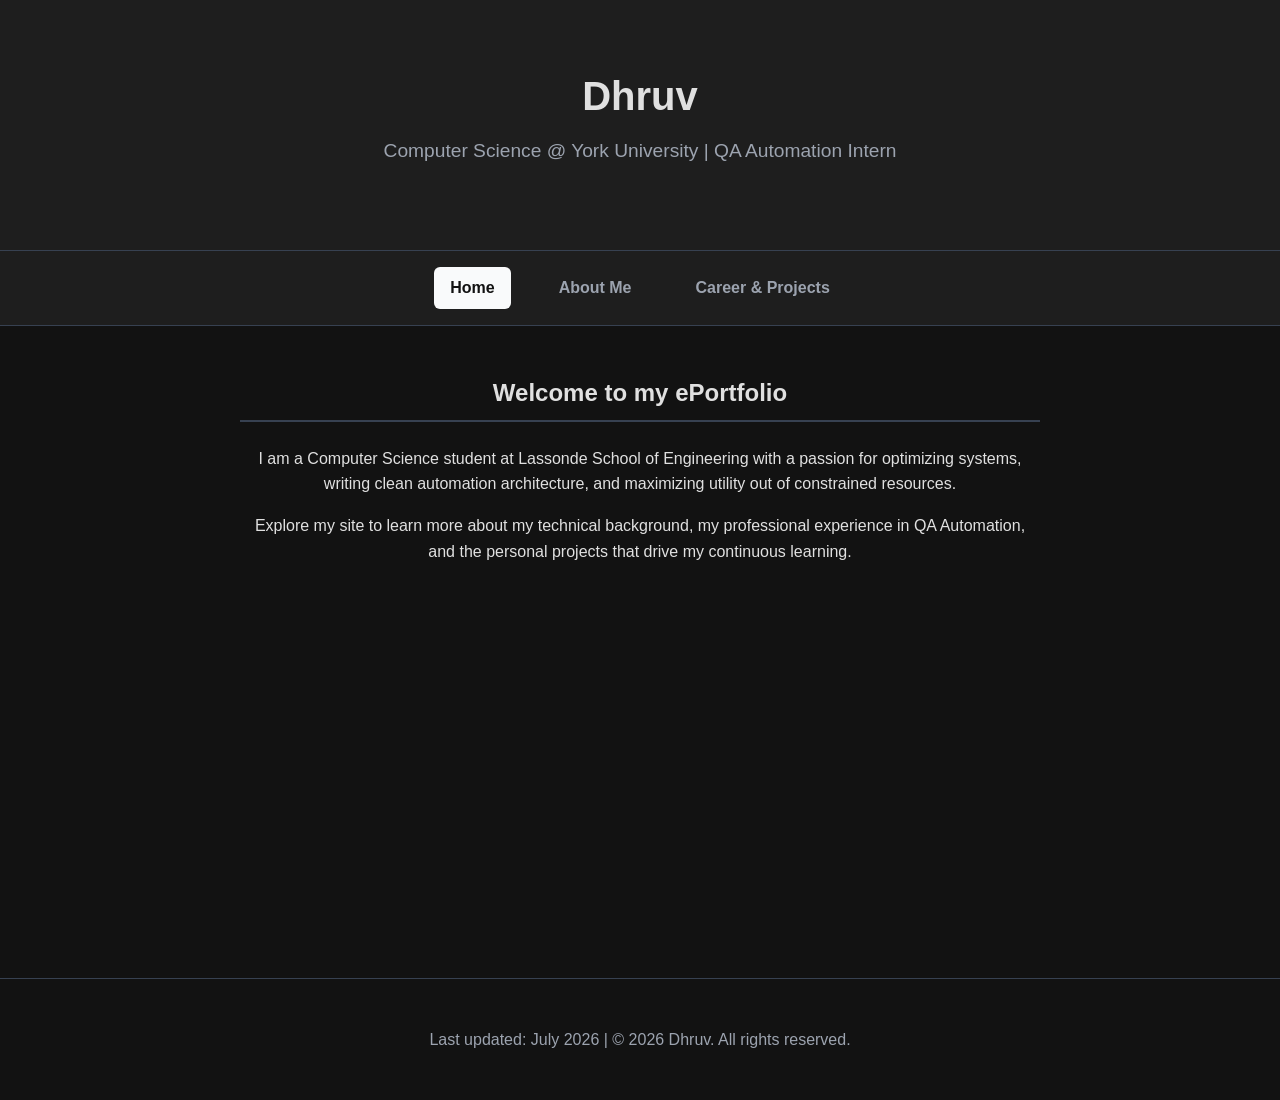
==== index.html @ 8887a722 "Add files via upload" ====
<!-- index.html -->
<!DOCTYPE html>
<html lang="en">
<head>
    <meta charset="UTF-8">
    <meta name="viewport" content="width=device-width, initial-scale=1.0">
    <title>Dhruv | Home</title>
    <link rel="stylesheet" href="style.css">
</head>
<body>

    <header>
        <h1>Dhruv</h1>
        <p>Computer Science @ York University | QA Automation Intern</p>
    </header>

    <nav>
        <a href="index.html" class="active">Home</a>
        <a href="about.html">About Me</a>
        <a href="career.html">Career & Projects</a>
    </nav>

    <main>
        <div class="hero-content">
            <h2>Welcome to my ePortfolio</h2>
            <p>I am a Computer Science student at Lassonde School of Engineering with a passion for optimizing systems, writing clean automation architecture, and maximizing utility out of constrained resources.</p>
            <p>Explore my site to learn more about my technical background, my professional experience in QA Automation, and the personal projects that drive my continuous learning.</p>
        </div>
    </main>

    <footer>
        <p>Last updated: July 2026 | &copy; 2026 Dhruv. All rights reserved.</p>
    </footer>

</body>
</html>
---- style.css ----
/* style.css */
:root {
    --bg-color: #121212;
    --surface-color: #1e1e1e;
    --text-primary: #e0e0e0;
    --text-secondary: #9ca3af;
    --accent: #f9fafb; 
    --border: #374151;
}

body {
    font-family: -apple-system, BlinkMacSystemFont, "Segoe UI", Roboto, Helvetica, Arial, sans-serif;
    background-color: var(--bg-color);
    color: var(--text-primary);
    line-height: 1.6;
    margin: 0;
    padding: 0;
}

header {
    background-color: var(--surface-color);
    padding: 4rem 2rem;
    text-align: center;
    border-bottom: 1px solid var(--border);
}

header h1 {
    margin: 0;
    font-size: 2.5rem;
    color: var(--text-primary);
}

header p {
    color: var(--text-secondary);
    font-size: 1.2rem;
    margin-top: 0.5rem;
}

nav {
    display: flex;
    justify-content: center;
    gap: 2rem;
    padding: 1rem;
    background: var(--surface-color);
    position: sticky;
    top: 0;
    z-index: 100;
    border-bottom: 1px solid var(--border);
}

nav a {
    color: var(--text-secondary);
    text-decoration: none;
    font-weight: 600;
    transition: color 0.2s;
    padding: 0.5rem 1rem;
    border-radius: 6px;
}

nav a:hover, nav a.active {
    color: var(--bg-color);
    background-color: var(--accent);
}

main {
    max-width: 800px;
    margin: 2rem auto;
    padding: 0 2rem;
    min-height: 60vh;
}

section {
    margin-bottom: 4rem;
}

h2 {
    border-bottom: 2px solid var(--border);
    padding-bottom: 0.5rem;
    margin-bottom: 1.5rem;
    color: var(--text-primary);
}

.artifact {
    background: var(--surface-color);
    padding: 1rem;
    border-radius: 8px;
    margin: 2rem 0;
    border: 1px solid var(--border);
}

.artifact img {
    width: 100%;
    height: auto;
    border-radius: 4px;
}

.artifact p {
    font-size: 0.9rem;
    color: var(--text-secondary);
    text-align: center;
    margin-top: 1rem;
    font-style: italic;
}

.job, .project {
    margin-bottom: 2rem;
}

.job-header, .project-header {
    display: flex;
    justify-content: space-between;
    align-items: baseline;
    margin-bottom: 0.5rem;
}

.job-header h3, .project-header h3 {
    margin: 0;
    color: var(--accent);
}

.date {
    color: var(--text-secondary);
    font-size: 0.9rem;
}

ul {
    padding-left: 1.2rem;
}

li {
    margin-bottom: 0.5rem;
}

.hero-content {
    text-align: center;
    margin-top: 3rem;
}

footer {
    text-align: center;
    padding: 2rem;
    color: var(--text-secondary);
    border-top: 1px solid var(--border);
    margin-top: 4rem;
}
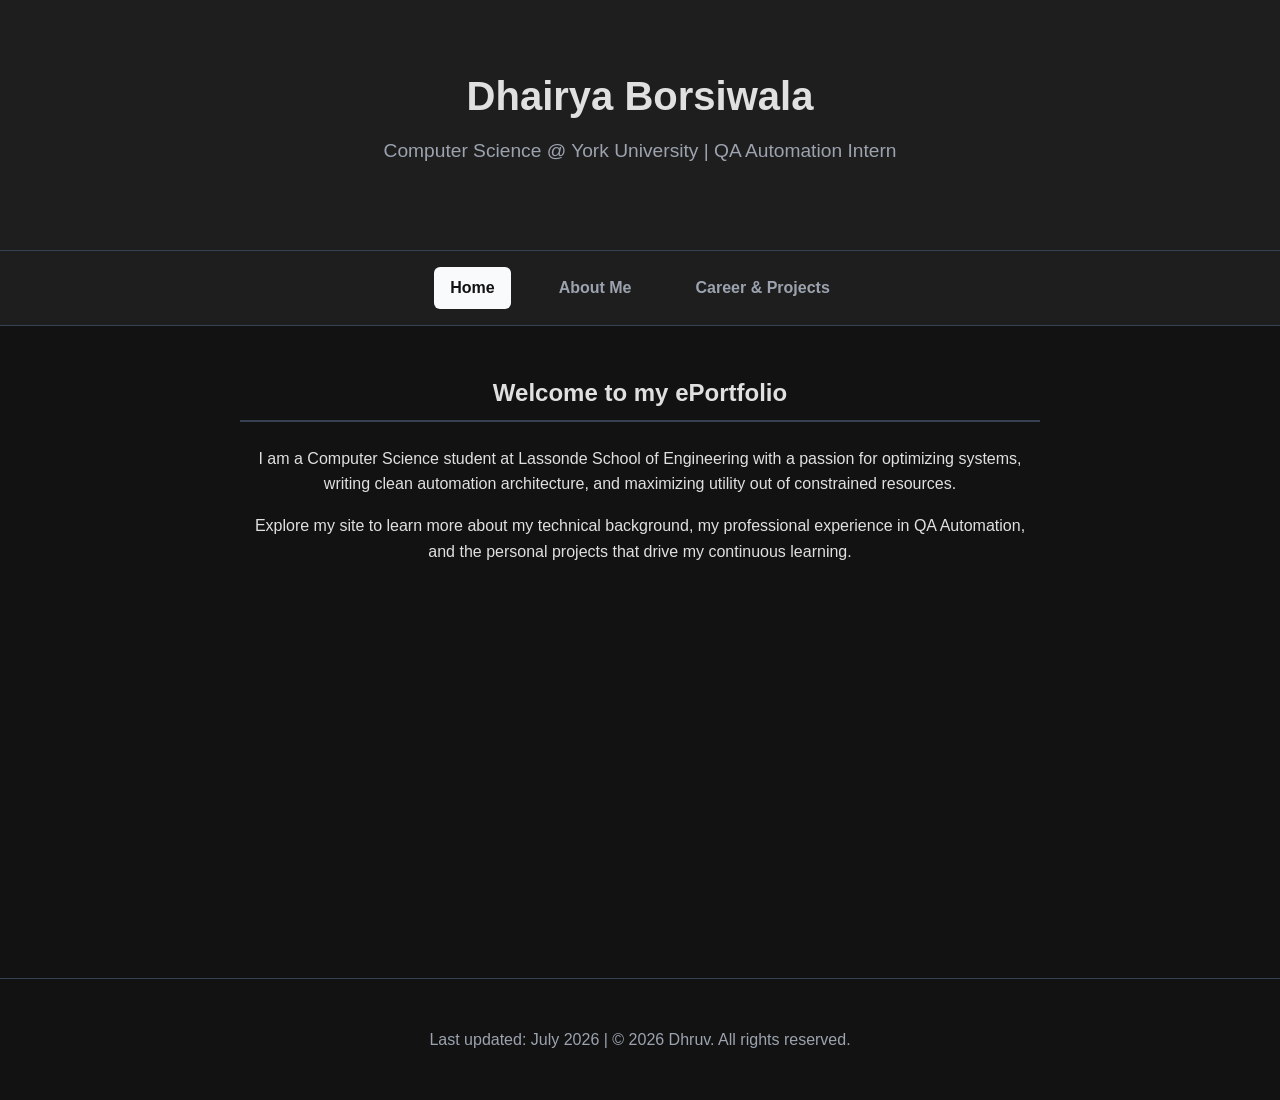
==== commit 862d0408: "Update index.html" ====
--- a/index.html
+++ b/index.html
@@ -4,13 +4,13 @@
 <head>
     <meta charset="UTF-8">
     <meta name="viewport" content="width=device-width, initial-scale=1.0">
-    <title>Dhruv | Home</title>
+    <title>Dhairya Borsiwala | Home</title>
     <link rel="stylesheet" href="style.css">
 </head>
 <body>
 
     <header>
-        <h1>Dhruv</h1>
+        <h1>Dhairya Borsiwala</h1>
         <p>Computer Science @ York University | QA Automation Intern</p>
     </header>
 
@@ -33,4 +33,4 @@
     </footer>
 
 </body>
-</html>+</html>
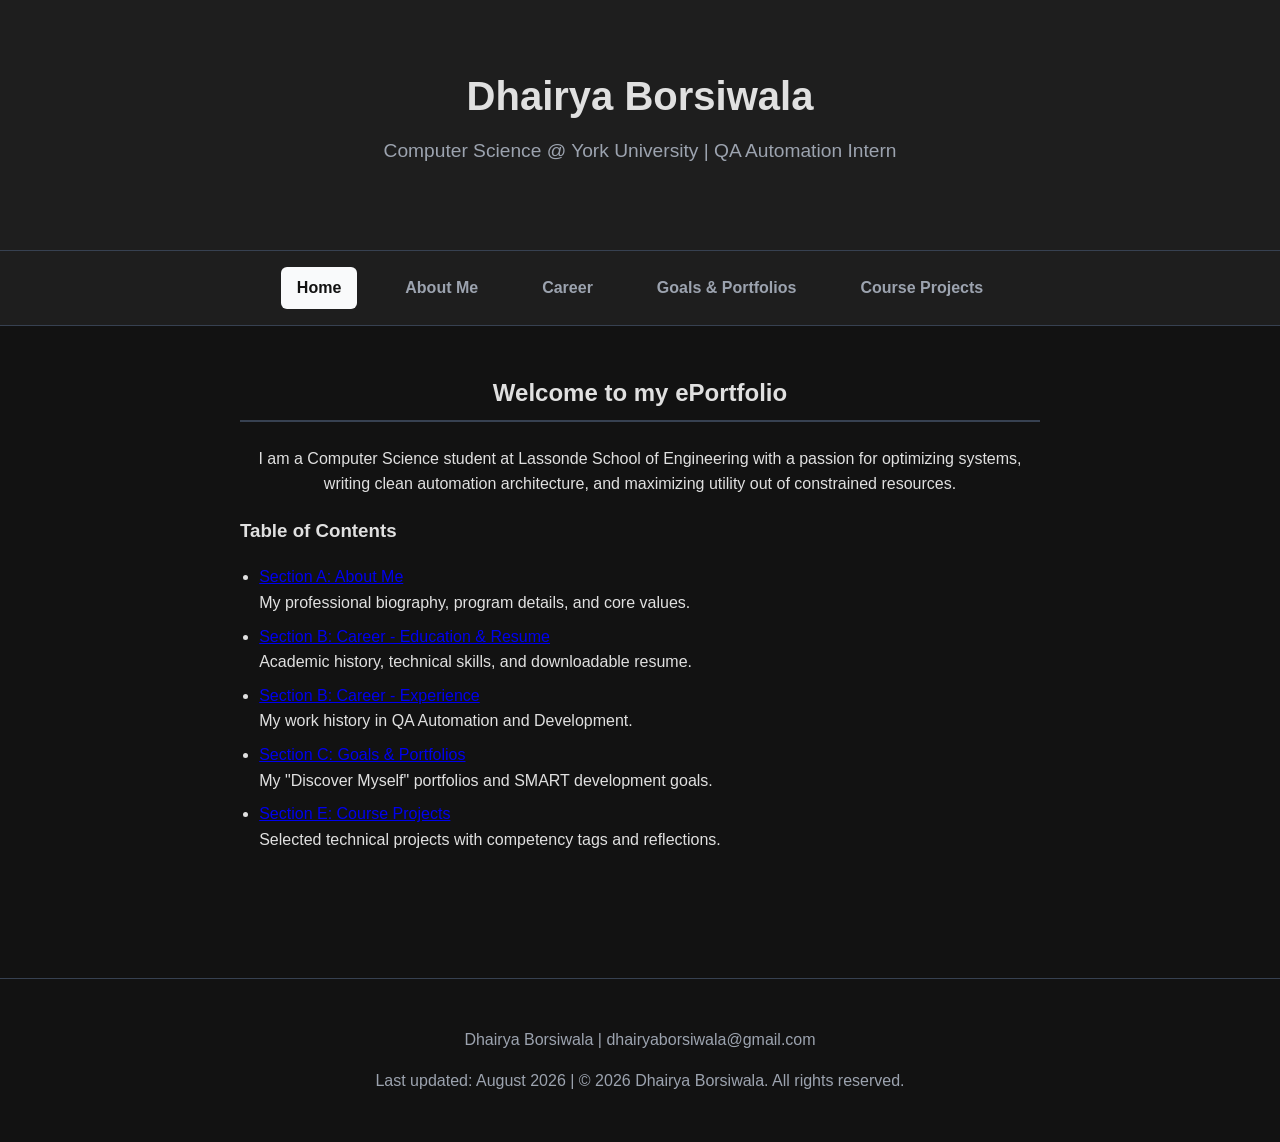
==== commit 8f53e91b: "Update index.html" ====
--- a/index.html
+++ b/index.html
@@ -17,19 +17,32 @@
     <nav>
         <a href="index.html" class="active">Home</a>
         <a href="about.html">About Me</a>
-        <a href="career.html">Career & Projects</a>
+        <a href="career.html">Career</a>
+        <a href="goals.html">Goals & Portfolios</a>
+        <a href="projects.html">Course Projects</a>
     </nav>
 
     <main>
         <div class="hero-content">
             <h2>Welcome to my ePortfolio</h2>
             <p>I am a Computer Science student at Lassonde School of Engineering with a passion for optimizing systems, writing clean automation architecture, and maximizing utility out of constrained resources.</p>
-            <p>Explore my site to learn more about my technical background, my professional experience in QA Automation, and the personal projects that drive my continuous learning.</p>
+        </div>
+
+        <div class="toc">
+            <h3>Table of Contents</h3>
+            <ul>
+                <li><a href="about.html">Section A: About Me</a><br>My professional biography, program details, and core values.</li>
+                <li><a href="career.html#education">Section B: Career - Education & Resume</a><br>Academic history, technical skills, and downloadable resume.</li>
+                <li><a href="career.html#experience">Section B: Career - Experience</a><br>My work history in QA Automation and Development.</li>
+                <li><a href="goals.html">Section C: Goals & Portfolios</a><br>My "Discover Myself" portfolios and SMART development goals.</li>
+                <li><a href="projects.html">Section E: Course Projects</a><br>Selected technical projects with competency tags and reflections.</li>
+            </ul>
         </div>
     </main>
 
     <footer>
-        <p>Last updated: July 2026 | &copy; 2026 Dhruv. All rights reserved.</p>
+        <p>Dhairya Borsiwala | dhairyaborsiwala@gmail.com</p>
+        <p>Last updated: August 2026 | &copy; 2026 Dhairya Borsiwala. All rights reserved.</p>
     </footer>
 
 </body>
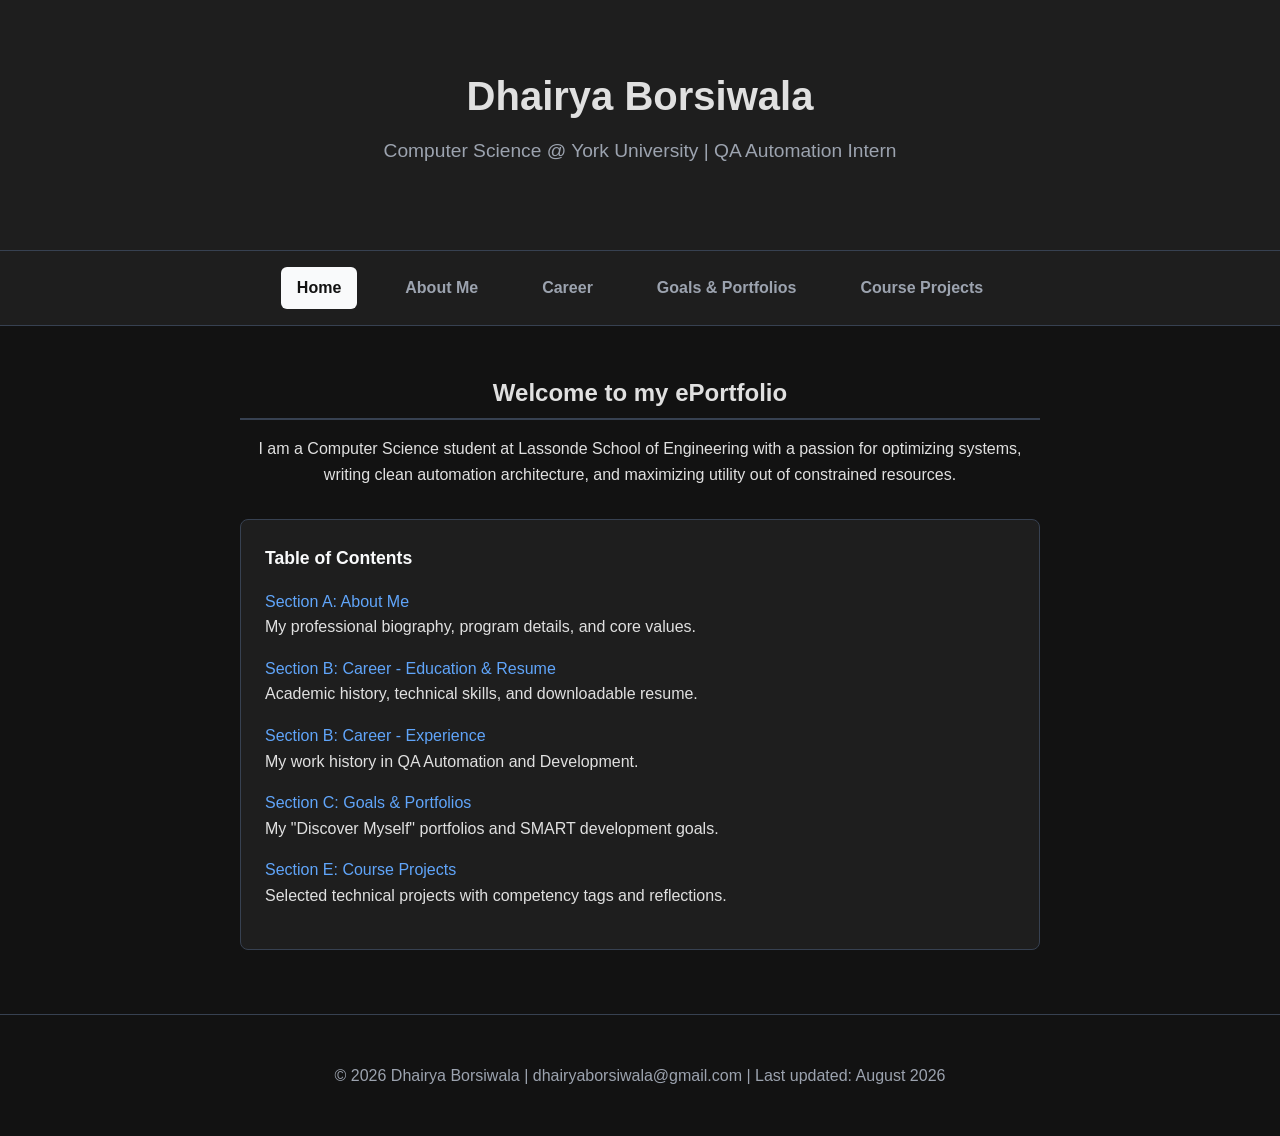
==== commit 495acb08: "Add files via upload" ====
--- a/index.html
+++ b/index.html
@@ -41,8 +41,7 @@
     </main>
 
     <footer>
-        <p>Dhairya Borsiwala | dhairyaborsiwala@gmail.com</p>
-        <p>Last updated: August 2026 | &copy; 2026 Dhairya Borsiwala. All rights reserved.</p>
+        <p>&copy; 2026 Dhairya Borsiwala | dhairyaborsiwala@gmail.com | Last updated: August 2026</p>
     </footer>
 
 </body>
--- a/style.css
+++ b/style.css
@@ -17,6 +17,22 @@
     padding: 0;
 }
 
+/* Global Link Styles for Dark Mode */
+a {
+    color: #60a5fa; 
+    text-decoration: none;
+    transition: color 0.2s ease-in-out;
+}
+
+a:visited {
+    color: #a78bfa;
+}
+
+a:hover {
+    color: #93c5fd;
+    text-decoration: underline;
+}
+
 header {
     background-color: var(--surface-color);
     padding: 4rem 2rem;
@@ -52,14 +68,19 @@
     color: var(--text-secondary);
     text-decoration: none;
     font-weight: 600;
-    transition: color 0.2s;
+    transition: color 0.2s, background-color 0.2s;
     padding: 0.5rem 1rem;
     border-radius: 6px;
+}
+
+nav a:visited {
+    color: var(--text-secondary);
 }
 
 nav a:hover, nav a.active {
     color: var(--bg-color);
     background-color: var(--accent);
+    text-decoration: none;
 }
 
 main {
@@ -70,14 +91,77 @@
 }
 
 section {
-    margin-bottom: 4rem;
+    margin-bottom: 3rem;
 }
 
 h2 {
     border-bottom: 2px solid var(--border);
-    padding-bottom: 0.5rem;
-    margin-bottom: 1.5rem;
+    padding-bottom: 0.4rem;
+    margin-bottom: 1rem;
     color: var(--text-primary);
+}
+
+.section-header {
+    display: flex;
+    justify-content: space-between;
+    align-items: center;
+    border-bottom: 2px solid var(--border);
+    padding-bottom: 0.4rem;
+    margin-bottom: 1rem;
+}
+
+.section-header h2 {
+    border-bottom: none;
+    padding-bottom: 0;
+    margin-bottom: 0;
+}
+
+h3 {
+    color: var(--accent);
+    margin: 0;
+    font-size: 1.1rem;
+}
+
+.btn {
+    display: inline-block;
+    background: #2563eb;
+    color: #ffffff !important;
+    font-size: 0.9rem;
+    font-weight: 600;
+    padding: 0.5rem 1.2rem;
+    border-radius: 6px;
+    text-decoration: none;
+    transition: background 0.2s;
+}
+
+.btn:hover {
+    background: #1d4ed8;
+    text-decoration: none;
+}
+
+.toc {
+    background: var(--surface-color);
+    padding: 1.5rem;
+    border-radius: 8px;
+    border: 1px solid var(--border);
+    margin: 2rem 0;
+}
+
+.toc ul {
+    list-style-type: none;
+    padding-left: 0;
+}
+
+.toc li {
+    margin-bottom: 1rem;
+}
+
+.quick-facts {
+    background: var(--surface-color);
+    padding: 1.5rem;
+    border-left: 4px solid var(--accent);
+    margin-bottom: 2rem;
+    border-radius: 4px;
 }
 
 .artifact {
@@ -102,33 +186,86 @@
     font-style: italic;
 }
 
-.job, .project {
-    margin-bottom: 2rem;
-}
-
-.job-header, .project-header {
+/* Tight career spacing */
+.job {
+    margin-bottom: 1.25rem;
+    padding-bottom: 0;
+    border-bottom: none;
+}
+
+.job strong {
+    display: block;
+    margin-top: 0.1rem;
+    margin-bottom: 0.3rem;
+}
+
+.job ul {
+    padding-left: 1.2rem;
+    margin-top: 0.3rem;
+    margin-bottom: 0;
+}
+
+.job li {
+    margin-bottom: 0.3rem;
+}
+
+.job-header {
+    display: flex;
+    justify-content: space-between;
+    align-items: baseline;
+    margin-bottom: 0;
+}
+
+/* Original spacious layout for projects and goals */
+.project, .goal-block {
+    margin-bottom: 2.5rem;
+    padding-bottom: 1.5rem;
+    border-bottom: 1px dashed var(--border);
+}
+
+.project ul, .goal-block ul {
+    padding-left: 1.2rem;
+}
+
+.project li, .goal-block li {
+    margin-bottom: 0.5rem;
+}
+
+.project-header {
     display: flex;
     justify-content: space-between;
     align-items: baseline;
     margin-bottom: 0.5rem;
 }
 
-.job-header h3, .project-header h3 {
-    margin: 0;
-    color: var(--accent);
-}
-
 .date {
     color: var(--text-secondary);
     font-size: 0.9rem;
 }
 
-ul {
-    padding-left: 1.2rem;
-}
-
-li {
-    margin-bottom: 0.5rem;
+.competency-tag {
+    display: inline-block;
+    background: #2563eb;
+    color: #ffffff !important;
+    font-size: 0.8rem;
+    font-weight: bold;
+    padding: 0.4rem 0.8rem;
+    border-radius: 12px;
+    margin-bottom: 1rem;
+}
+
+.reflection {
+    background: #1a1a1a;
+    padding: 1rem;
+    border-left: 3px solid #10b981;
+    margin-top: 1rem;
+    border-radius: 4px;
+}
+
+.reflection strong {
+    color: #10b981;
+    display: inline;
+    margin: 0;
 }
 
 .hero-content {
@@ -142,4 +279,4 @@
     color: var(--text-secondary);
     border-top: 1px solid var(--border);
     margin-top: 4rem;
-}+}
